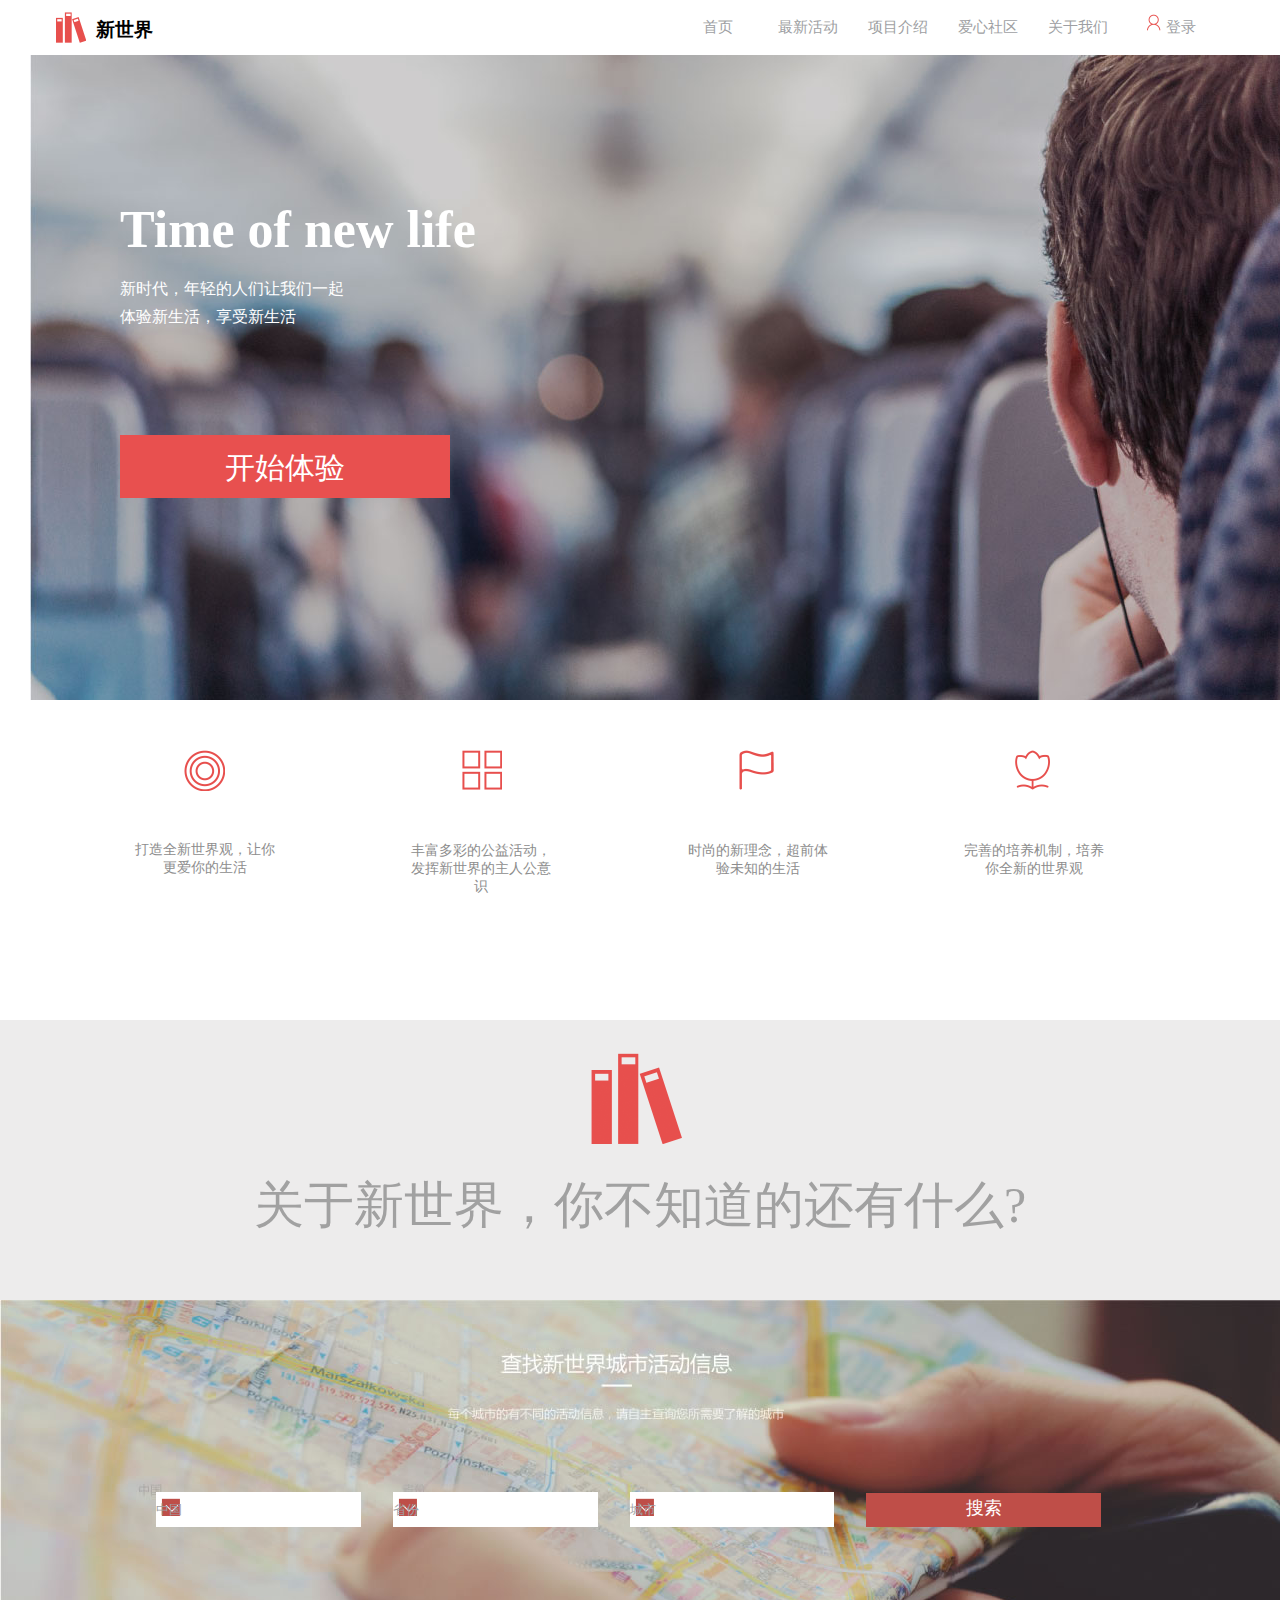
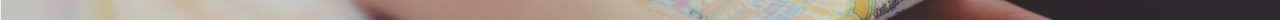
==== htmltask07/index.html @ 3e270851 "技术产品官网" ====
<!DOCTYPE html>
<html>
	<head>
		<meta charset="UTF-8">
		<title>技术产品官网</title>
		<link rel="stylesheet" href="css/index.css" />
	</head>
	<body>
		<!--
        	作者：jasmine
        	时间：2017-06-24
        	描述：常见的技术产品官网的页面架构及样式布局
        -->
        <!--页面导航-->
		<nav>
			<div class="navigation">
				<h3><i></i>新世界</h3>
				<ul class="nav-bar">
					<li><a href="#">首页</a></li>
					<li><a href="#">最新活动</a></li>
					<li><a href="#">项目介绍</a></li>
					<li><a href="#">爱心社区</a></li>
					<li><a href="#">关于我们</a></li>
					<li><a href="#"><i></i>登录</a></li>
				</ul>
			</div>
		</nav>
		<section>
			<div class="bg_main">
				<div class="newLife">
					<h1>Time of new life</h1>
					<p>新时代，年轻的人们让我们一起</p>
					<p>体验新生活，享受新生活</p>
					<a href="#">开始体验</a>
				</div>
			</div>
			<div class="bg_foot">
				<ul>
					<li><i></i>打造全新世界观，让你更爱你的生活</li>
					<li><i></i>丰富多彩的公益活动，发挥新世界的主人公意识</li>
					<li><i></i>时尚的新理念，超前体验未知的生活</li>
					<li><i></i>完善的培养机制，培养你全新的世界观</li>
				</ul>
			</div>
		</section>
		<section>
			<div class="bg_activity">
				<div class="newWorld">
					<i></i>
					关于新世界，你不知道的还有什么?
				</div>
				<div class="city">
					<div class="choice">
						<select name="country" id="country">
							<option value="0" checked>中国</option>
							<option value="1">美国</option>
							<option value="2">日本</option>
						</select>
						<select name="province" id="province">
							<option value="0">省份</option>
							<option value="1">四川省</option>
							<option value="2">浙江省</option>
							<option value="3">陕西省</option>
						</select>
						<select name="town" id="town">
							<option value="0">城市</option>
							<option value="1">成都市</option>
							<option value="2">德阳市</option>
							<option value="3">绵阳市</option>
						</select>
						<a href="#">搜索</a>
					</div>
				</div>
				
			</div>
		</section>
	</body>
</html>
---- htmltask07/css/index.css ----
*{
	margin: 0;
	padding: 0;
	border: 0;
}
.navigation{
	width: 1170px;
	height: 55px;
	margin: 0 auto;
	overflow: hidden;
	clear: both;
}
.navigation h3{
	margin: 0;
	float: left;
}
.navigation h3 i{
	display: inline-block;
	background: url(../img/sprit.png) 0 -46px no-repeat;
	width: 31px;
	height: 31px;
	margin: 12px 10px -7px 0;
}
.nav-bar{
	list-style: none;
	float: right;
	margin: 0;
	padding: 0;
}
.nav-bar li{
	float: left;
	width: 65px;
	height: 50px;
	margin-right: 25px;
	text-align: center;
	cursor: pointer;
}
.nav-bar li a{
	text-decoration: none;
	font: normal 15px/55px "微软雅黑";
    color: rgb(158, 159, 163);
}
.nav-bar li a:hover{
	border-bottom: #E74F4D;
}
.nav-bar li i{
	display: inline-block;
	width: 24px;
	height: 24px;
	background: url(../img/sprit.png) -33px -54px no-repeat;
	margin: 2px 2px 0 0;
}
.nav-bar li:last-child{
	color: #E74F4D;
}
.bg_main{
	width: 100%;
	height: 645px;
	background: url(../img/newLife.jpg) 30px 0 no-repeat;
}
.newLife{
	position: absolute;
	top: 200px;
	left: 120px;
	color: #FFFFFF;
}
.newLife h1{
	margin-bottom: 20px;
	font-family: "microsoft yahei";
	font-size: 52px;
}
.newLife p{
	margin-bottom: 7px;
}
.newLife a{
	display: inline-block;
	text-decoration: none;
	color: #fff;
	width: 330px;
	height: 63px;
	background-color: #E8504F;
	margin-top: 100px;
	font: normal 30px/65px "microsoft yahei";
	text-align: center;
}
.bg_foot{
	width: 80%;
	height: 250px;
	margin: 0 auto;
}
.bg_foot ul{
	list-style: none;
}
.bg_foot ul li{
	float: left;
	width: 15%;
	color: #8D8D8D;
	font-size: 14px;
	text-align: center;
}
.bg_foot li:first-child, .bg_foot li:nth-child(2), .bg_foot li:nth-child(3){
	margin-right: 12%;
}
.bg_foot li:first-child i{
	display: block;
	width: 41px;
	height: 41px;
	margin: 50px auto;
	background: url(../img/sprit.png) 0 0 no-repeat;
}
.bg_foot li:nth-child(2) i{
	display: block;
	width: 42px;
	height: 42px;
	margin: 50px auto;
	background: url(../img/sprit.png) -42px 0 no-repeat;
}
.bg_foot li:nth-child(3) i{
	display: block;
	width: 42px;
	height: 42px;
	margin: 50px auto;
	background: url(../img/sprit.png) -86px 0 no-repeat;
}
.bg_foot li:last-child i{
	display: block;
	width: 42px;
	height: 42px;
	margin: 50px auto;
	background: url(../img/sprit.png) -126px 0 no-repeat;
}
.newWorld{
	width: 100%;
	height: 280px;
	background-color: #EDECEC;
	color: #A1A1A1;
	font: normal 50px/30px "microsoft yahei";
	text-align: center;
}
.newWorld i{
	display: block;
	width: 100px;
	height: 100px;
	background: url(../img/sprit.png) 0 -80px no-repeat;
	margin: 70px auto;
	position: relative;
	top: 30px;
}
.city{
	width: 100%;
	height: 320px;
	background: url(../img/city.jpg) 0 0 no-repeat;
	background-size: 100%;
	position: absolute;
}
.choice{
	width: 80%;
	margin: 15% auto;
}
.choice select{
	width: 20%;
	height: 35px;
	color: rgb(158, 159, 163);
	margin-left: 28px;
	appearance: none; /*消除默认样式*/
	-moz-appearance: none;
	-webkit-appearance: none;
	background: url(../img/sprit.png) no-repeat scroll -140px -150px;
	background-color: #fff;
	
}
.choice a{
	text-decoration: none;
	width: 235px;
	height: 34px;
	display: inline-block;
	background-color: #BF4E48;
	color: #fff;
	text-align: center;
	font: normal 18px/30px "microsoft yahei";
	margin-left: 28px;
}
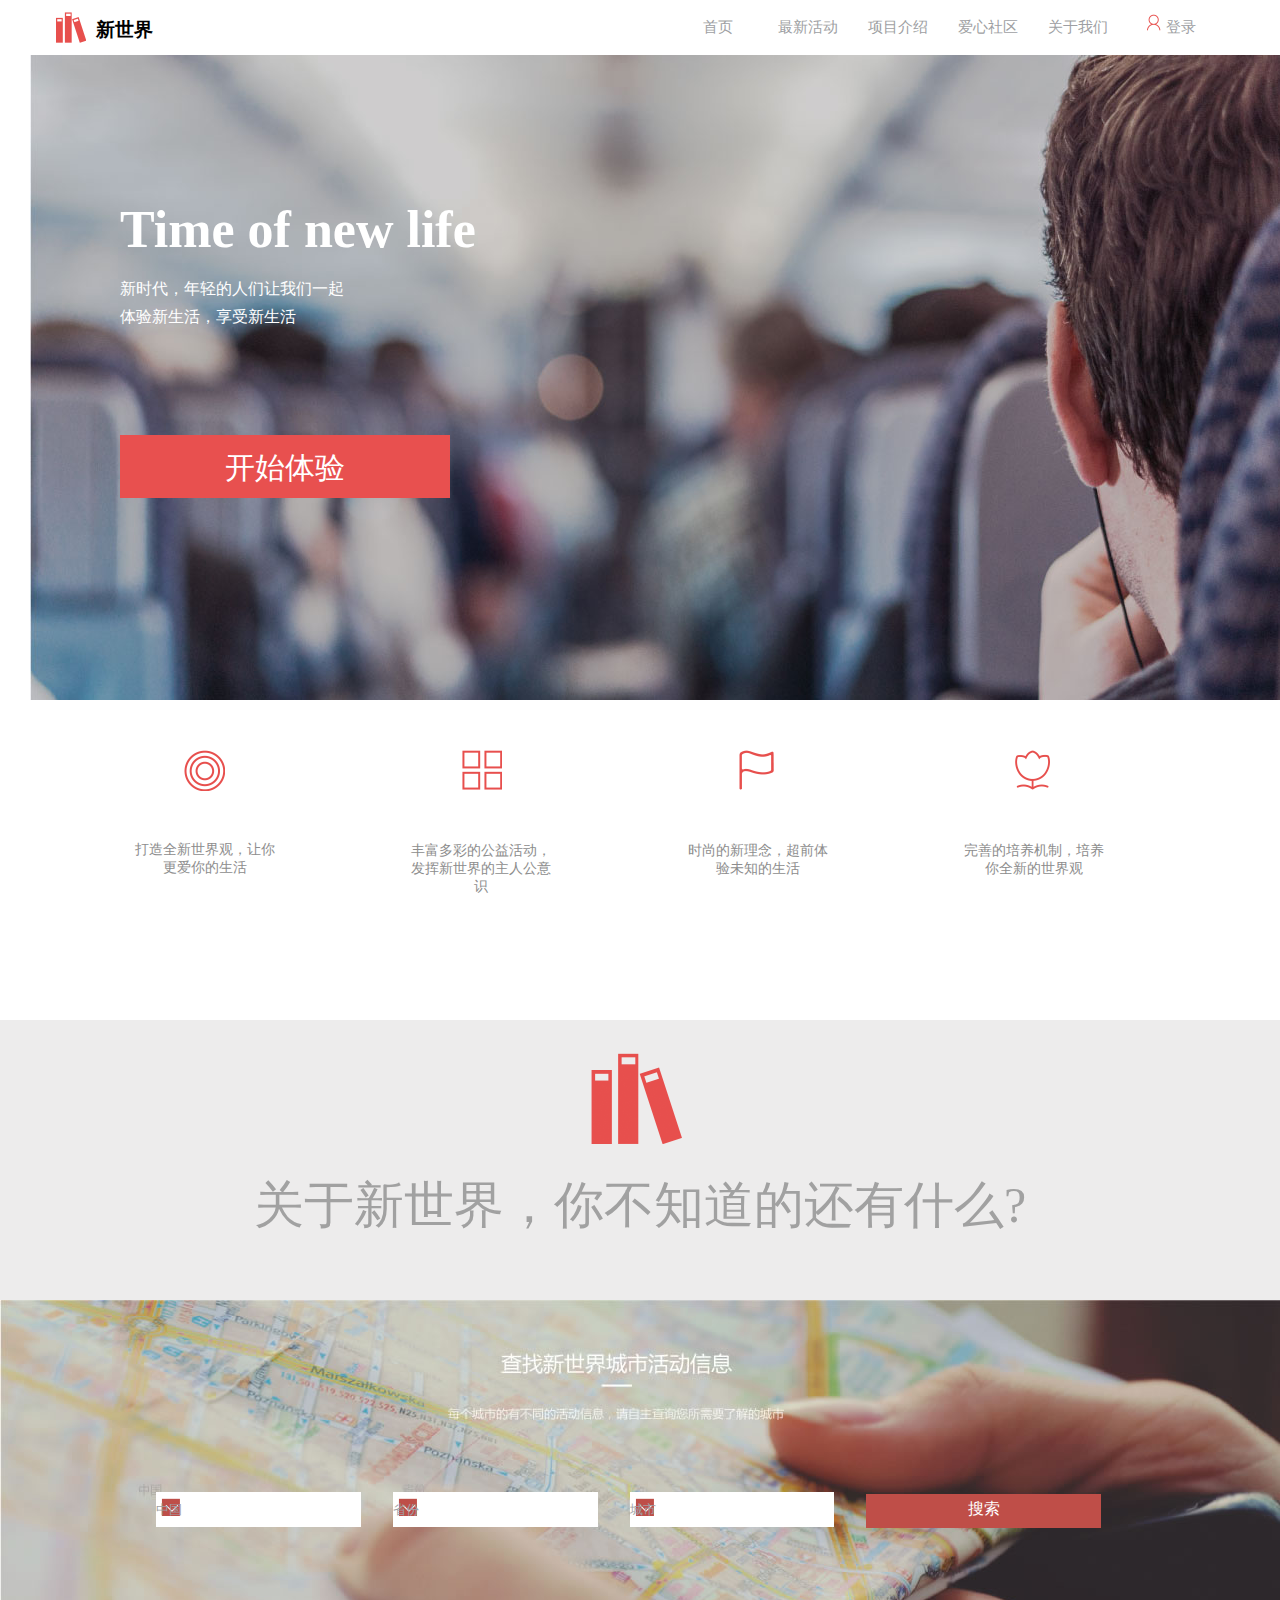
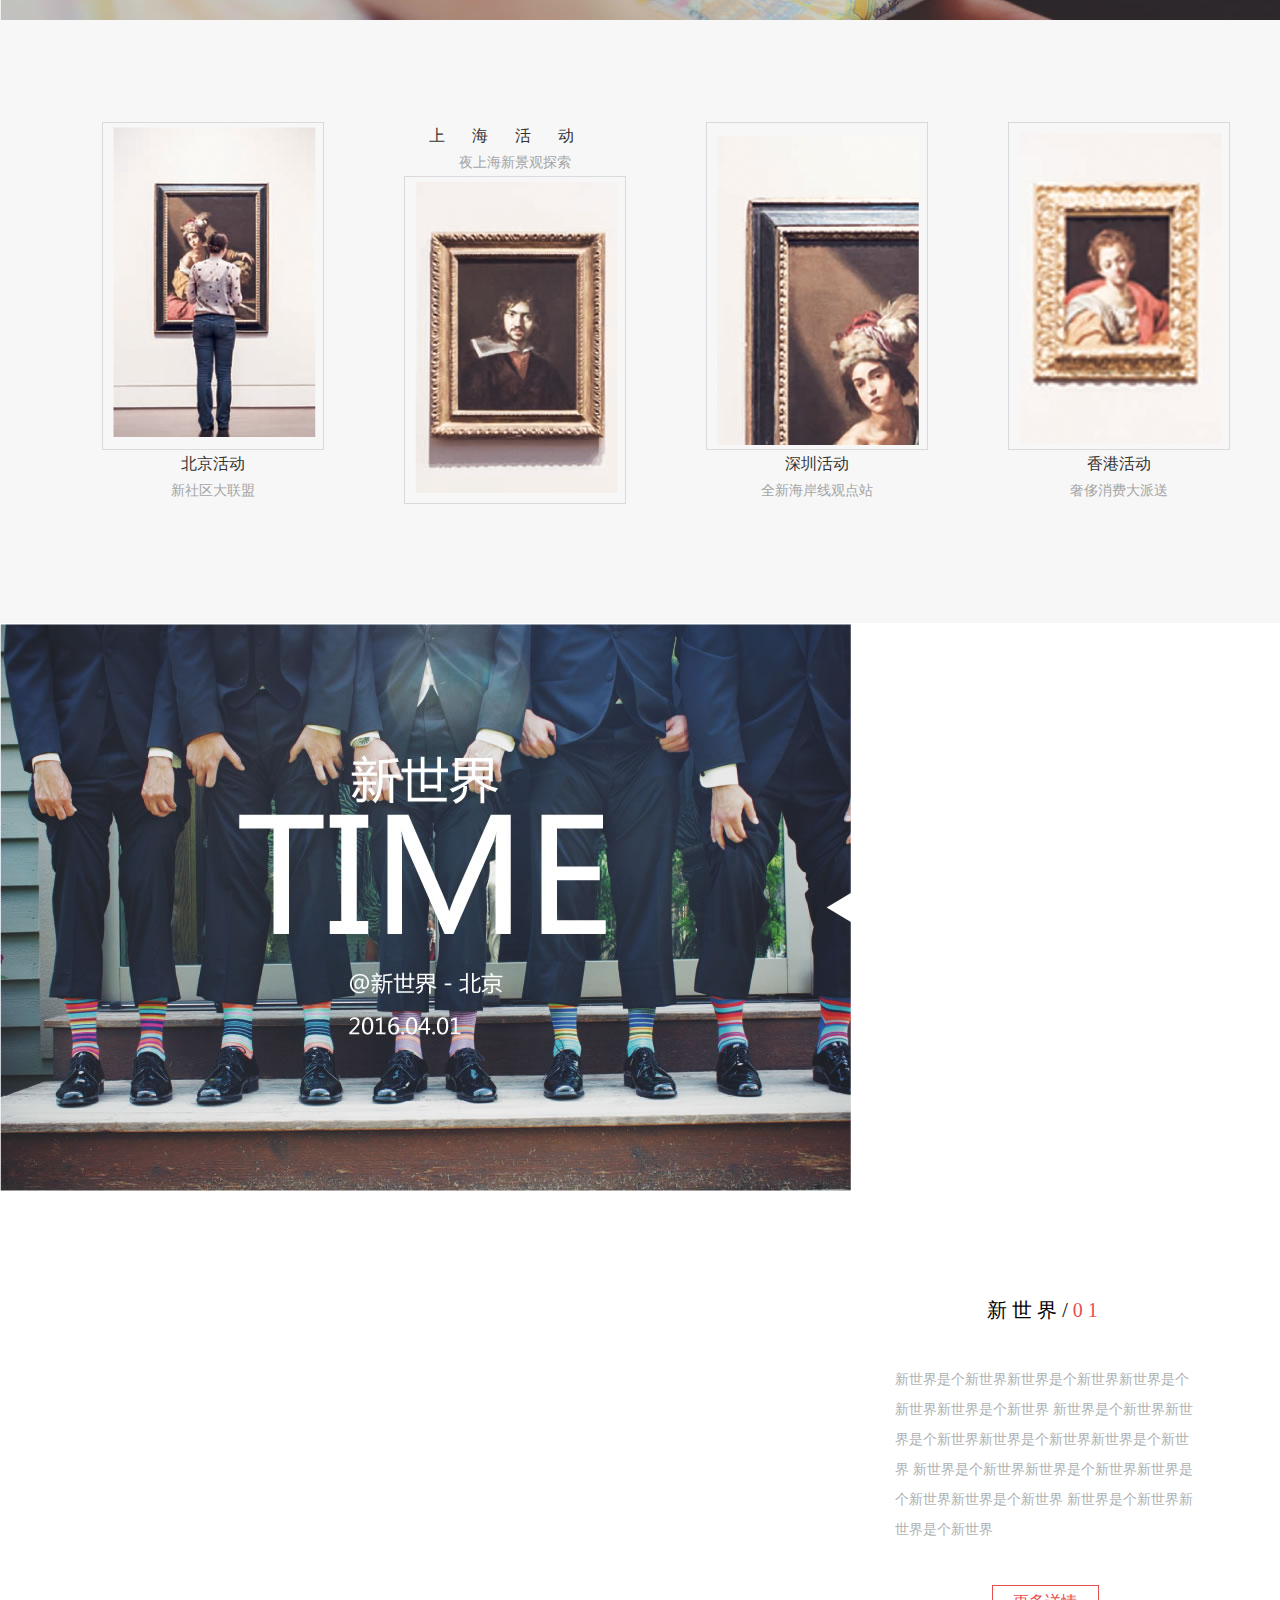
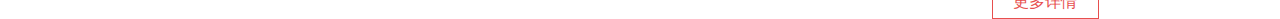
==== commit 5ba9becc: "技术产品官网" ====
--- a/htmltask07/index.html
+++ b/htmltask07/index.html
@@ -71,7 +71,47 @@
 						<a href="#">搜索</a>
 					</div>
 				</div>
-				
+				<div class="activity">
+					<ul>
+						<li>
+							<div class="activity_1"><i></i></div>
+							<h3>北京活动</h3>
+							<p>新社区大联盟</p>
+						</li>
+						<li>
+							<h3>上海活动</h3>
+							<p>夜上海新景观探索</p>
+							<div class="activity_2"><i></i></div>
+						</li>
+						<li>
+							<div class="activity_3"><i></i></div>
+							<h3>深圳活动</h3>
+							<p>全新海岸线观点站</p>
+						</li>
+						<li>
+							<div class="activity_4"><i></i></div>
+							<h3>香港活动</h3>
+							<p>奢侈消费大派送</p>
+						</li>
+					</ul>
+				</div>
+			</div>
+		</section>
+		<section>
+			<div class="bg_time">
+				<div class="newTime">
+					<img src="img/newWorld.jpg" alt="" />
+					<div>
+						<h3>新世界/<span>01</span></h3>
+						<p>
+							新世界是个新世界新世界是个新世界新世界是个新世界新世界是个新世界
+							新世界是个新世界新世界是个新世界新世界是个新世界新世界是个新世界
+							新世界是个新世界新世界是个新世界新世界是个新世界新世界是个新世界
+							新世界是个新世界新世界是个新世界
+						</p>
+						<a href="#">更多详情</a>
+					</div>
+				</div>
 			</div>
 		</section>
 	</body>
--- a/htmltask07/css/index.css
+++ b/htmltask07/css/index.css
@@ -2,6 +2,9 @@
 	margin: 0;
 	padding: 0;
 	border: 0;
+}
+a{
+	text-decoration: none;
 }
 .navigation{
 	width: 1170px;
@@ -152,6 +155,7 @@
 	background: url(../img/city.jpg) 0 0 no-repeat;
 	background-size: 100%;
 	position: absolute;
+	background-color: rgba(191, 78, 72, 0.3);
 }
 .choice{
 	width: 80%;
@@ -177,6 +181,100 @@
 	background-color: #BF4E48;
 	color: #fff;
 	text-align: center;
-	font: normal 18px/30px "microsoft yahei";
+	font: normal 16px/30px "microsoft yahei";
 	margin-left: 28px;
 }
+.activity{
+	width: 100%;
+	height: 603px;
+	background-color: #F7F7F7;
+	margin-top: 320px;
+	position: absolute;
+	text-align: center;
+}
+.activity ul{
+	width: 90%;
+	height: 90%;
+	margin: 8%;
+	list-style: none;
+}
+.activity li{
+	float: left;
+	margin-right: 80px;
+}
+.activity li:last-child{
+	margin-right: 0;
+}
+.activity_1 i{
+	display: block;
+	width: 220px;
+	height: 326px;
+	border: 1px solid #DADADA;
+	background: url(../img/activity.png) 0 -970px no-repeat;
+}
+.activity h3{
+	color: #343434;
+	font: normal 16px/28px "microsoft yahei";
+}
+.activity p{
+	color: #A5A5A5;
+	font: normal 14px/26px "microsoft yahei";
+}
+.activity_2 i{
+	display: block;
+	width: 220px;
+	height: 326px;
+	border: 1px solid #DADADA;
+	background: url(../img/activity.png) 0 -647px no-repeat;
+}
+.activity_3 i{
+	display: block;
+	width: 220px;
+	height: 326px;
+	border: 1px solid #DADADA;
+	background: url(../img/activity.png) 0 -320px no-repeat;
+}
+.activity_4 i{
+	display: block;
+	width: 220px;
+	height: 326px;
+	border: 1px solid #DADADA;
+	background: url(../img/activity.png) 0 0 no-repeat;
+}
+.activity li:nth-child(2) h3{
+	letter-spacing: 27px;
+}
+.newTime{
+	width: 100%;
+	height: 564px;
+	position: relative;
+	top: 924px;
+}
+.newTime div{
+	float: right;
+	width: 300px;
+	margin: 100px 85px;
+}
+.newTime div h3{
+	text-align: center;
+	font: normal 20px/30px "microsoft yahei";
+	letter-spacing: 5px;
+}
+.newTime div h3 span{
+	color: #E74F4E;
+}
+.newTime div p{
+	margin:40px auto;
+	color: #B0B0B0;
+	font: normal 14px/30px "microsoft yahei";
+}
+.newTime div a{
+	display: block;
+	width: 105px;
+	height: 32px;
+	border: 1px solid #E74F4E;
+	color: #E74F4E;
+	font: normal 16px/32px "microsoft yahei";
+	text-align: center;
+	margin: 0 auto;
+}
